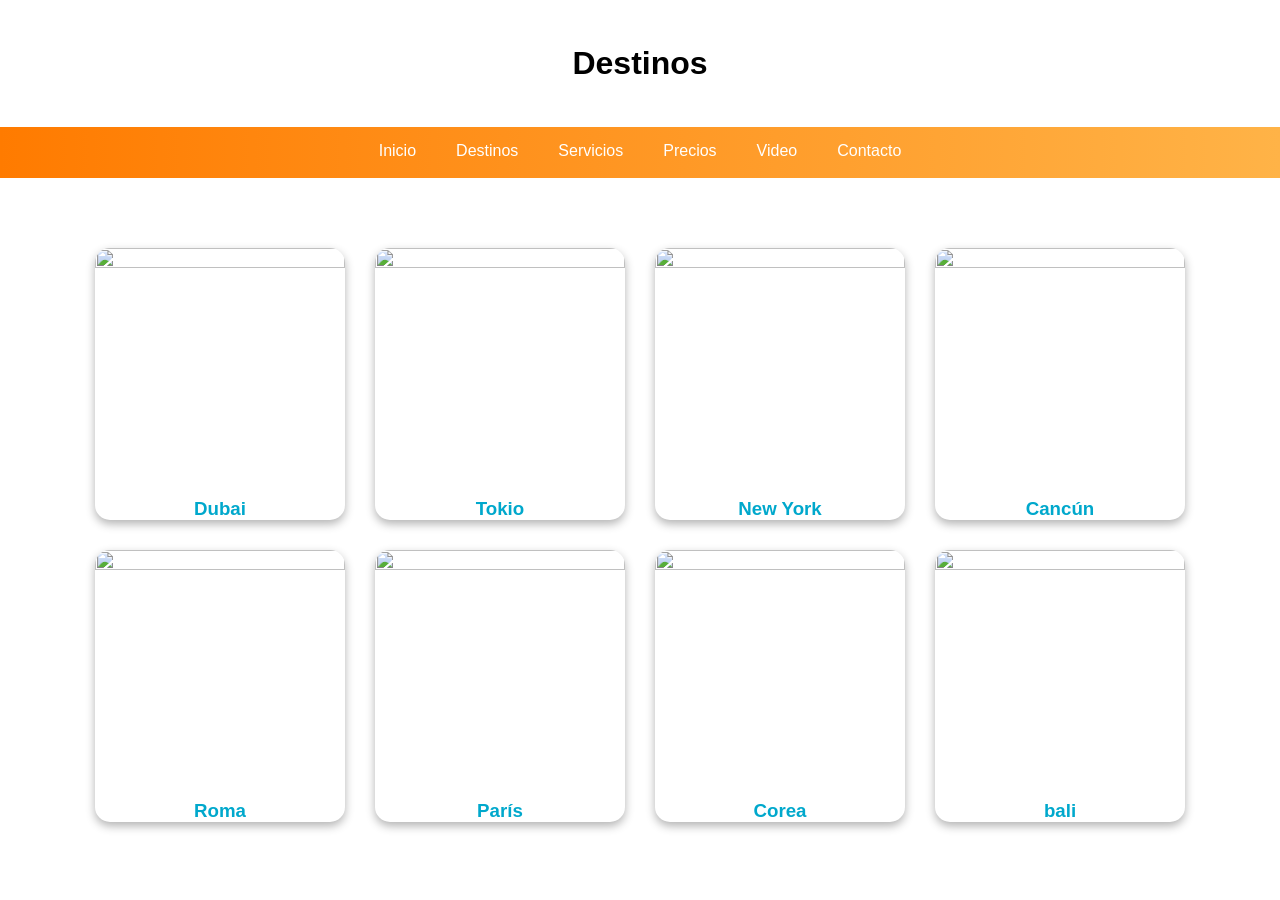
==== destinos.html @ a0a66d20 "cargando archivos" ====
<!DOCTYPE html>

<html lang="es">
<head>
<meta charset="UTF-8">
<title>Destinos</title>
<link rel="stylesheet" href="style.css">
</head>

<body>

<header><h1>Destinos</h1></header>

<nav>
<ul class="menu">
<li><a href="index.html">Inicio</a></li>
<li><a href="destinos.html">Destinos</a></li>
<li><a href="servicios.html">Servicios</a></li>
<li><a href="precios.html">Precios</a></li>
<li><a href="video.html">Video</a></li>
<li><a href="contacto.html">Contacto</a></li>
</ul>
</nav>

<section class="contenedor">

<div class="card">
<img src=imagenes1/Dubai.jpg>
<h3>Dubai</h3>
</div>

<div class="card">
<img src=imagenes1/tokio.jfif>
<h3>Tokio</h3>
</div>

<div class="card">
<img src=imagenes1/New%20York.jpg>
<h3>New York</h3>
</div>

<div class="card">
<img src=imagenes1/cancun.jpg>
<h3>Cancún</h3>
</div>

<div class="card">
<img src=imagenes1/Roma.webp>
<h3>Roma</h3>
</div>

<div class="card">
<img src=imagenes1/paris.webp>
<h3>París</h3>
</div>
    <div class="card">
<img src=imagenes1/corea.webp>
<h3>Corea</h3>
</div>
    <div class="card">
<img src=imagenes1/bali.jfif>
<h3>bali</h3>
</div>

</section>

</body>
</html>
---- style.css ----
* {
    margin: 0;
    padding: 0;
    box-sizing: border-box;
}

body {
    font-family: Arial;
    
    /* FONDO CON IMAGEN */
    background: url("https://images.unsplash.com/photo-1507525428034-b723cf961d3e") no-repeat center center fixed;
    background-size: cover;
}

/* CAPA TRANSPARENTE PARA MEJOR VISIBILIDAD */
section:not(.hero), header, footer {
    background: rgba(255,255,255,0.92);
    backdrop-filter: blur(5px);
    border-radius: 15px;
    margin: 15px;
}

/* HEADER */
header {
    text-align: center;
    padding: 30px;
}

/* MENÚ */
nav {
    background: linear-gradient(90deg, #ff7b00, #ffb347);
}

.menu {
    display: flex;
    justify-content: center;
    list-style: none;
}

.menu a {
    color: white;
    padding: 15px 20px;
    display: block;
    text-decoration: none;
    transition: 0.3s;
}

.menu a:hover {
   background: white;
    color: #ff7b00;
    border-radius: 20px;
}

/* ANIMACIÓN MENÚ */
.menu a::after {
    content: "";
    height: 3px;
    background: #00a8cc;
    display: block;
    transform: scaleX(0);
    transition: 0.3s;
}

.menu a:hover::after {
    transform: scaleX(1);
}

/* SECCIONES */
section {
    padding: 40px;
    text-align: center;
}

/* CARDS */
.contenedor {
    display: flex;
    flex-wrap: wrap;
    justify-content: center;
}

.card {
    background: white;
    width: 250px;
    margin: 15px;
    border-radius: 15px;
    overflow: hidden;
    box-shadow: 0 4px 10px rgba(0,0,0,0.3);
    transition: 0.3s;
}

   .card:hover {
    transform: scale(1.08);
    box-shadow: 0 10px 25px rgba(0,0,0,0.5);
}


.card img {
    width: 100%;
    aspect-ratio: 1 / 1;
    object-fit: cover;
}

/* TABLA */
table {
    margin: auto;
    border-collapse: collapse;
    width: 60%;
    background: white;
}

th, td {
    padding: 10px;
    border: 1px solid #ccc;
}

/* VIDEO */
iframe {
    width: 70%;
    height: 400px;
    border-radius: 10px;
}

/* FORM */
form {
    display: flex;
    flex-direction: column;
    width: 300px;
    margin: auto;
}

input, select, textarea {
    margin: 10px 0;
    padding: 10px;
}

button {
    background: linear-gradient(45deg, #ff7b00, #ff3d00);
    color: white;
    border: none;
    padding: 12px;
    border-radius: 20px;
    cursor: pointer;
    transition: 0.3s;
    font-weight: bold;
}

button:hover {
    transform: scale(1.1);
    background: linear-gradient(45deg, #00c9a7, #00a8cc);
}

/* FOOTER */
footer {
    text-align: center;
    padding: 15px;
}

/* ANIMACIÓN DE ENTRADA */
.fade {
    opacity: 0;
    transform: translateY(30px);
    animation: aparecer 1.2s ease forwards;
}

@keyframes aparecer {
    to {
        opacity: 1;
        transform: translateY(0);
    }
}
h2 {
    color: #ff7b00;
    margin-bottom: 15px;
}

h3 {
    color: #00a8cc;
}
table {
    border-radius: 10px;
    overflow: hidden;
}
/* CONTENEDOR DE TABLA */
.tabla-container {
    display: flex;
    justify-content: center;
}

/* TABLA PRO */
table {
    margin: 20px;
    border-collapse: collapse;
    width: 70%;
    background: white;
    border-radius: 12px;
    overflow: hidden;
    box-shadow: 0 5px 15px rgba(0,0,0,0.3);
}

/* ENCABEZADO */
th {
    background: linear-gradient(45deg, #ff7b00, #ffb347);
    color: white;
    padding: 12px;
}

/* CELDAS */
td {
    padding: 12px;
}

/* FILAS INTERCALADAS */
tr:nth-child(even) {
    background: #f5f5f5;
}

/* EFECTO HOVER */
tr:hover {
    background: #ffe0b2;
    transform: scale(1.01);
    transition: 0.2s;
}
/* =========================
   HERO (BIENVENIDA NUEVA)
========================= */

.hero {
    height: 90vh;
    background: url("imagenes/viaje.jpg") no-repeat center center/cover;
    display: flex;
    justify-content: center;
    align-items: center;
    border-radius: 15px;
    margin: 15px;
}

/* CAPA OSCURA ENCIMA */
.hero .overlay {
    background: rgba(0,0,0,0.55);
    color: white;
    text-align: center;
    padding: 40px;
    border-radius: 10px;
    animation: fadeIn 1.5s ease;
}

/* TEXTO */
.hero h2 {
    font-size: 40px;
    margin-bottom: 10px;
    color: white;
}

.hero p {
    font-size: 18px;
}

/* BOTÓN */
.hero .btn {
    display: inline-block;
    margin-top: 15px;
    padding: 12px 25px;
    background: #ff7b00;
    color: white;
    text-decoration: none;
    border-radius: 25px;
    transition: 0.3s;
    font-weight: bold;
}

.hero .btn:hover {
    background: #00a8cc;
    transform: scale(1.1);
}

/* ANIMACIÓN */
@keyframes fadeIn {
    from {
        opacity: 0;
        transform: translateY(40px);
    }
    to {
        opacity: 1;
        transform: translateY(0);
    }
}
.hero {
    height: 90vh;
    background: url("imagenes/viaje.jpg") no-repeat center center/cover;
    display: flex;
    justify-content: center;
    align-items: center;
    border-radius: 15px;
    margin: 15px;
}

.hero .overlay {
    background: rgba(0,0,0,0.55);
    color: white;
    text-align: center;
    padding: 40px;
    border-radius: 10px;
}
/* INFO ICONOS */
.info {
    display: flex;
    justify-content: space-around;
    text-align: center;
    padding: 30px;
}

.info-box {
    background: white;
    padding: 20px;
    border-radius: 15px;
    width: 200px;
    box-shadow: 0 5px 15px rgba(0,0,0,0.2);
    transition: 0.3s;
}

.info-box:hover {
    transform: translateY(-10px);
}

/* BOTÓN EXTRA */
.btn2 {
    display: inline-block;
    padding: 12px 25px;
    background: #00a8cc;
    color: white;
    border-radius: 25px;
    text-decoration: none;
    transition: 0.3s;
}

.btn2:hover {
    background: #ff7b00;
    transform: scale(1.1);
}

/* SERVICIOS */
.servicios h2 {
    text-align: center;
}

/* PROMO */
.promo {
    text-align: center;
    padding: 50px;
    background: linear-gradient(45deg, #ff7b00, #ff3d00);
    color: white;
    border-radius: 15px;
    margin: 20px;
}

.promo .btn {
    background: white;
    color: #ff7b00;
}

.promo .btn:hover {
    background: #00a8cc;
    color: white;
}

.servicios {
    text-align: center;
    padding: 40px;
}

.servicios h2 {
    font-size: 32px;
    margin-bottom: 30px;
    color: #333;
}

/* CONTENEDOR */
.servicios .cards {
    display: flex;
    flex-wrap: wrap;
    justify-content: center;
    gap: 25px;
}

/* TARJETAS SOLO DE SERVICIOS */
.servicios .card {
    width: 250px;
    background: white;
    border-radius: 15px;
    overflow: hidden;
    box-shadow: 0px 8px 20px rgba(0,0,0,0.15);
    transition: transform 0.3s, box-shadow 0.3s;
}

/* HOVER */
.servicios .card:hover {
    transform: translateY(-10px) scale(1.05);
    box-shadow: 0px 15px 30px rgba(0,0,0,0.25);
}

/* IMAGEN */
.servicios .card img {
    width: 100%;
    height: 160px;
    object-fit: cover;
}

/* TEXTO */
.servicios .card h3 {
    margin: 10px 0;
    color: #ff6600;
}

.servicios .card p {
    padding: 0 15px 20px;
    font-size: 14px;
}

/* ANIMACIÓN AL CARGAR */
.fade {
    animation: aparecer 1s ease-in;
}

@keyframes aparecer {
    from {
        opacity: 0;
        transform: translateY(20px);
    }
    to {
        opacity: 1;
        transform: translateY(0);
    }
}

.servicios .card h3 {
    animation: flotar 2s infinite ease-in-out;
}

@keyframes flotar {
    0% { transform: translateY(0px); }
    50% { transform: translateY(-5px); }
    100% { transform: translateY(0px); }
}
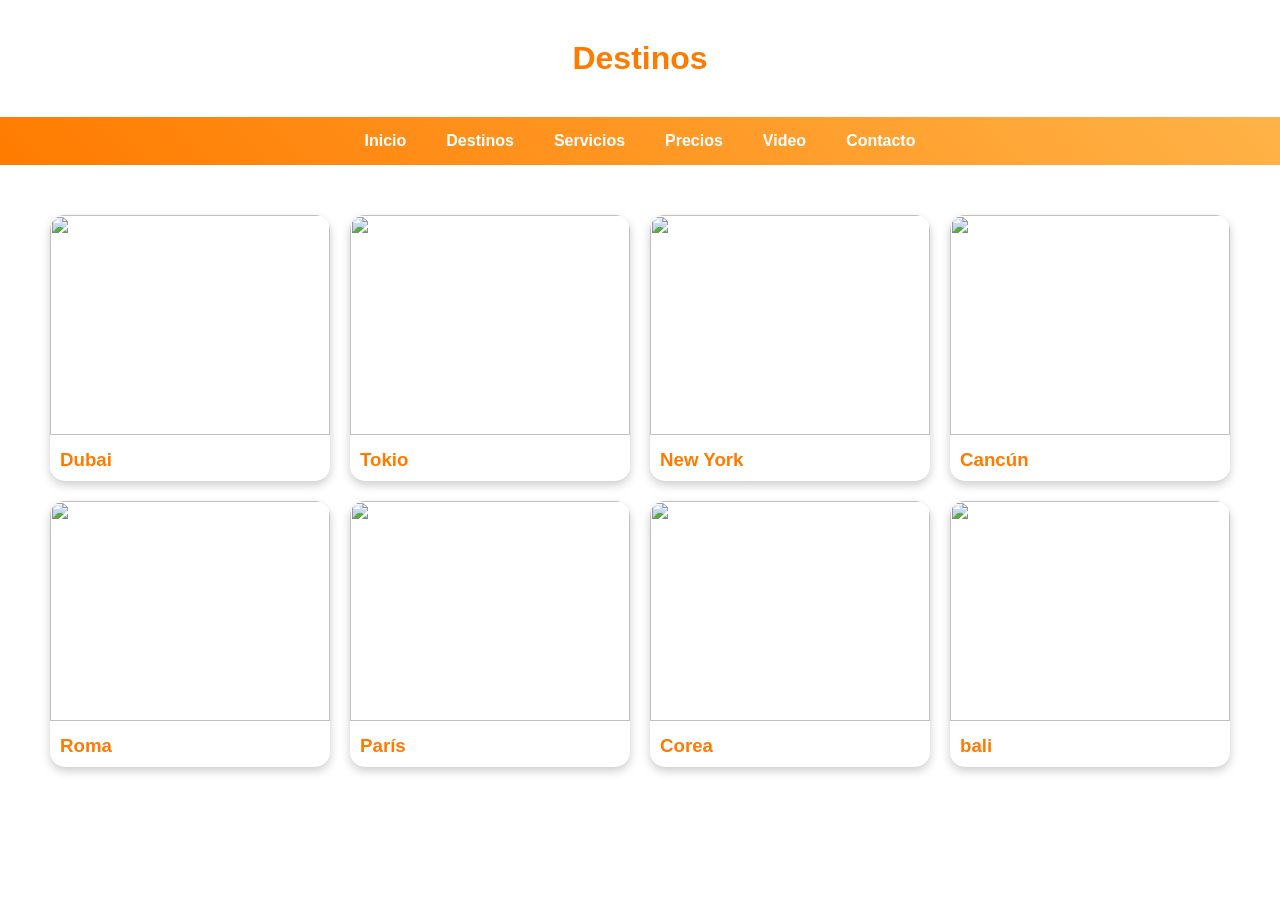
==== commit a64b156c: "Update destinos.html" ====
--- a/destinos.html
+++ b/destinos.html
@@ -35,7 +35,7 @@
 </div>
 
 <div class="card">
-<img src=imagenes1/New%20York.jpg>
+<img src=imagenes1/NewYork.jpg>
 <h3>New York</h3>
 </div>
 
--- a/style.css
+++ b/style.css
@@ -1,443 +1,274 @@
-* {
-    margin: 0;
-    padding: 0;
-    box-sizing: border-box;
-}
-
-body {
-    font-family: Arial;
-    
-    /* FONDO CON IMAGEN */
-    background: url("https://images.unsplash.com/photo-1507525428034-b723cf961d3e") no-repeat center center fixed;
-    background-size: cover;
-}
-
-/* CAPA TRANSPARENTE PARA MEJOR VISIBILIDAD */
-section:not(.hero), header, footer {
-    background: rgba(255,255,255,0.92);
-    backdrop-filter: blur(5px);
-    border-radius: 15px;
-    margin: 15px;
+*{
+margin:0;
+padding:0;
+box-sizing:border-box;
+}
+
+body{
+font-family:Arial,sans-serif;
+background:url("https://images.unsplash.com/photo-1507525428034-b723cf961d3e") no-repeat center center fixed;
+background-size:cover;
 }
 
 /* HEADER */
-header {
-    text-align: center;
-    padding: 30px;
-}
-
-/* MENÚ */
-nav {
-    background: linear-gradient(90deg, #ff7b00, #ffb347);
-}
-
-.menu {
-    display: flex;
-    justify-content: center;
-    list-style: none;
-}
-
-.menu a {
-    color: white;
-    padding: 15px 20px;
-    display: block;
-    text-decoration: none;
-    transition: 0.3s;
-}
-
-.menu a:hover {
-   background: white;
-    color: #ff7b00;
-    border-radius: 20px;
-}
-
-/* ANIMACIÓN MENÚ */
-.menu a::after {
-    content: "";
-    height: 3px;
-    background: #00a8cc;
-    display: block;
-    transform: scaleX(0);
-    transition: 0.3s;
-}
-
-.menu a:hover::after {
-    transform: scaleX(1);
+
+header{
+background:rgba(255,255,255,0.95);
+text-align:center;
+padding:25px;
+margin:15px;
+border-radius:15px;
+}
+
+header h1{
+color:#ff7b00;
+}
+
+/* MENU */
+
+nav{
+background:linear-gradient(45deg,#ff7b00,#ffb347);
+}
+
+.menu{
+display:flex;
+justify-content:center;
+flex-wrap:wrap;
+list-style:none;
+}
+
+.menu li a{
+display:block;
+padding:15px 20px;
+text-decoration:none;
+color:white;
+font-weight:bold;
+transition:0.3s;
+}
+
+.menu li a:hover{
+background:white;
+color:#ff7b00;
+}
+
+/* HERO */
+
+.hero{
+height:500px;
+background:url("https://images.unsplash.com/photo-1507525428034-b723cf961d3e") center center/cover no-repeat;
+display:flex;
+justify-content:center;
+align-items:center;
+margin:20px;
+border-radius:15px;
+}
+
+.overlay{
+background:rgba(0,0,0,0.6);
+padding:40px;
+border-radius:15px;
+text-align:center;
+color:white;
+}
+
+.overlay h2{
+font-size:40px;
+margin-bottom:15px;
+}
+
+.overlay p{
+font-size:18px;
+margin-bottom:20px;
+}
+
+/* BOTONES */
+
+.btn,
+.btn2{
+display:inline-block;
+padding:12px 25px;
+border-radius:25px;
+text-decoration:none;
+font-weight:bold;
+margin:5px;
+transition:0.3s;
+}
+
+.btn{
+background:#ff7b00;
+color:white;
+}
+
+.btn:hover{
+background:#00a8cc;
+}
+
+.btn2{
+background:#00a8cc;
+color:white;
+}
+
+.btn2:hover{
+background:#ff7b00;
 }
 
 /* SECCIONES */
-section {
-    padding: 40px;
-    text-align: center;
+
+section{
+background:rgba(255,255,255,0.92);
+margin:20px;
+padding:30px;
+border-radius:15px;
+}
+
+/* INFO */
+
+.info{
+display:flex;
+justify-content:center;
+flex-wrap:wrap;
+gap:20px;
+}
+
+.info-box{
+background:white;
+padding:20px;
+width:250px;
+border-radius:15px;
+box-shadow:0 4px 10px rgba(0,0,0,0.2);
+text-align:center;
+}
+
+.info-box h3{
+color:#ff7b00;
+margin-bottom:10px;
 }
 
 /* CARDS */
-.contenedor {
-    display: flex;
-    flex-wrap: wrap;
-    justify-content: center;
-}
-
-.card {
-    background: white;
-    width: 250px;
-    margin: 15px;
-    border-radius: 15px;
-    overflow: hidden;
-    box-shadow: 0 4px 10px rgba(0,0,0,0.3);
-    transition: 0.3s;
-}
-
-   .card:hover {
-    transform: scale(1.08);
-    box-shadow: 0 10px 25px rgba(0,0,0,0.5);
-}
-
-
-.card img {
-    width: 100%;
-    aspect-ratio: 1 / 1;
-    object-fit: cover;
+
+.contenedor,
+.cards{
+display:flex;
+flex-wrap:wrap;
+justify-content:center;
+gap:20px;
+}
+
+.card{
+background:white;
+width:280px;
+border-radius:15px;
+overflow:hidden;
+box-shadow:0 4px 10px rgba(0,0,0,0.2);
+transition:0.3s;
+}
+
+.card:hover{
+transform:translateY(-8px);
+}
+
+.card img{
+width:100%;
+height:220px;
+object-fit:cover;
+}
+
+.card h3{
+padding:10px;
+color:#ff7b00;
+}
+
+.card p{
+padding:10px;
 }
 
 /* TABLA */
-table {
-    margin: auto;
-    border-collapse: collapse;
-    width: 60%;
-    background: white;
-}
-
-th, td {
-    padding: 10px;
-    border: 1px solid #ccc;
-}
-
-/* VIDEO */
-iframe {
-    width: 70%;
-    height: 400px;
-    border-radius: 10px;
-}
-
-/* FORM */
-form {
-    display: flex;
-    flex-direction: column;
-    width: 300px;
-    margin: auto;
-}
-
-input, select, textarea {
-    margin: 10px 0;
-    padding: 10px;
-}
-
-button {
-    background: linear-gradient(45deg, #ff7b00, #ff3d00);
-    color: white;
-    border: none;
-    padding: 12px;
-    border-radius: 20px;
-    cursor: pointer;
-    transition: 0.3s;
-    font-weight: bold;
-}
-
-button:hover {
-    transform: scale(1.1);
-    background: linear-gradient(45deg, #00c9a7, #00a8cc);
+
+table{
+width:90%;
+margin:auto;
+border-collapse:collapse;
+background:white;
+}
+
+th{
+background:#ff7b00;
+color:white;
+padding:12px;
+}
+
+td{
+padding:12px;
+border:1px solid #ddd;
+}
+
+.img-tabla{
+width:80px;
+height:60px;
+object-fit:cover;
+border-radius:8px;
+}
+
+/* VIDEOS */
+
+iframe{
+width:80%;
+height:450px;
+display:block;
+margin:auto;
+border:none;
+border-radius:15px;
+}
+
+/* FORMULARIOS */
+
+form{
+display:flex;
+flex-direction:column;
+width:350px;
+margin:auto;
+}
+
+input,
+select,
+textarea{
+padding:12px;
+margin:10px 0;
+border:1px solid #ccc;
+border-radius:8px;
+}
+
+button{
+background:#ff7b00;
+color:white;
+border:none;
+padding:12px;
+border-radius:20px;
+cursor:pointer;
+font-weight:bold;
+}
+
+button:hover{
+background:#00a8cc;
+}
+
+/* PROMO */
+
+.promo{
+text-align:center;
+}
+
+.promo h2{
+color:#ff7b00;
+margin-bottom:15px;
 }
 
 /* FOOTER */
-footer {
-    text-align: center;
-    padding: 15px;
-}
-
-/* ANIMACIÓN DE ENTRADA */
-.fade {
-    opacity: 0;
-    transform: translateY(30px);
-    animation: aparecer 1.2s ease forwards;
-}
-
-@keyframes aparecer {
-    to {
-        opacity: 1;
-        transform: translateY(0);
-    }
-}
-h2 {
-    color: #ff7b00;
-    margin-bottom: 15px;
-}
-
-h3 {
-    color: #00a8cc;
-}
-table {
-    border-radius: 10px;
-    overflow: hidden;
-}
-/* CONTENEDOR DE TABLA */
-.tabla-container {
-    display: flex;
-    justify-content: center;
-}
-
-/* TABLA PRO */
-table {
-    margin: 20px;
-    border-collapse: collapse;
-    width: 70%;
-    background: white;
-    border-radius: 12px;
-    overflow: hidden;
-    box-shadow: 0 5px 15px rgba(0,0,0,0.3);
-}
-
-/* ENCABEZADO */
-th {
-    background: linear-gradient(45deg, #ff7b00, #ffb347);
-    color: white;
-    padding: 12px;
-}
-
-/* CELDAS */
-td {
-    padding: 12px;
-}
-
-/* FILAS INTERCALADAS */
-tr:nth-child(even) {
-    background: #f5f5f5;
-}
-
-/* EFECTO HOVER */
-tr:hover {
-    background: #ffe0b2;
-    transform: scale(1.01);
-    transition: 0.2s;
-}
-/* =========================
-   HERO (BIENVENIDA NUEVA)
-========================= */
-
-.hero {
-    height: 90vh;
-    background: url("imagenes/viaje.jpg") no-repeat center center/cover;
-    display: flex;
-    justify-content: center;
-    align-items: center;
-    border-radius: 15px;
-    margin: 15px;
-}
-
-/* CAPA OSCURA ENCIMA */
-.hero .overlay {
-    background: rgba(0,0,0,0.55);
-    color: white;
-    text-align: center;
-    padding: 40px;
-    border-radius: 10px;
-    animation: fadeIn 1.5s ease;
-}
-
-/* TEXTO */
-.hero h2 {
-    font-size: 40px;
-    margin-bottom: 10px;
-    color: white;
-}
-
-.hero p {
-    font-size: 18px;
-}
-
-/* BOTÓN */
-.hero .btn {
-    display: inline-block;
-    margin-top: 15px;
-    padding: 12px 25px;
-    background: #ff7b00;
-    color: white;
-    text-decoration: none;
-    border-radius: 25px;
-    transition: 0.3s;
-    font-weight: bold;
-}
-
-.hero .btn:hover {
-    background: #00a8cc;
-    transform: scale(1.1);
-}
-
-/* ANIMACIÓN */
-@keyframes fadeIn {
-    from {
-        opacity: 0;
-        transform: translateY(40px);
-    }
-    to {
-        opacity: 1;
-        transform: translateY(0);
-    }
-}
-.hero {
-    height: 90vh;
-    background: url("imagenes/viaje.jpg") no-repeat center center/cover;
-    display: flex;
-    justify-content: center;
-    align-items: center;
-    border-radius: 15px;
-    margin: 15px;
-}
-
-.hero .overlay {
-    background: rgba(0,0,0,0.55);
-    color: white;
-    text-align: center;
-    padding: 40px;
-    border-radius: 10px;
-}
-/* INFO ICONOS */
-.info {
-    display: flex;
-    justify-content: space-around;
-    text-align: center;
-    padding: 30px;
-}
-
-.info-box {
-    background: white;
-    padding: 20px;
-    border-radius: 15px;
-    width: 200px;
-    box-shadow: 0 5px 15px rgba(0,0,0,0.2);
-    transition: 0.3s;
-}
-
-.info-box:hover {
-    transform: translateY(-10px);
-}
-
-/* BOTÓN EXTRA */
-.btn2 {
-    display: inline-block;
-    padding: 12px 25px;
-    background: #00a8cc;
-    color: white;
-    border-radius: 25px;
-    text-decoration: none;
-    transition: 0.3s;
-}
-
-.btn2:hover {
-    background: #ff7b00;
-    transform: scale(1.1);
-}
-
-/* SERVICIOS */
-.servicios h2 {
-    text-align: center;
-}
-
-/* PROMO */
-.promo {
-    text-align: center;
-    padding: 50px;
-    background: linear-gradient(45deg, #ff7b00, #ff3d00);
-    color: white;
-    border-radius: 15px;
-    margin: 20px;
-}
-
-.promo .btn {
-    background: white;
-    color: #ff7b00;
-}
-
-.promo .btn:hover {
-    background: #00a8cc;
-    color: white;
-}
-
-.servicios {
-    text-align: center;
-    padding: 40px;
-}
-
-.servicios h2 {
-    font-size: 32px;
-    margin-bottom: 30px;
-    color: #333;
-}
-
-/* CONTENEDOR */
-.servicios .cards {
-    display: flex;
-    flex-wrap: wrap;
-    justify-content: center;
-    gap: 25px;
-}
-
-/* TARJETAS SOLO DE SERVICIOS */
-.servicios .card {
-    width: 250px;
-    background: white;
-    border-radius: 15px;
-    overflow: hidden;
-    box-shadow: 0px 8px 20px rgba(0,0,0,0.15);
-    transition: transform 0.3s, box-shadow 0.3s;
-}
-
-/* HOVER */
-.servicios .card:hover {
-    transform: translateY(-10px) scale(1.05);
-    box-shadow: 0px 15px 30px rgba(0,0,0,0.25);
-}
-
-/* IMAGEN */
-.servicios .card img {
-    width: 100%;
-    height: 160px;
-    object-fit: cover;
-}
-
-/* TEXTO */
-.servicios .card h3 {
-    margin: 10px 0;
-    color: #ff6600;
-}
-
-.servicios .card p {
-    padding: 0 15px 20px;
-    font-size: 14px;
-}
-
-/* ANIMACIÓN AL CARGAR */
-.fade {
-    animation: aparecer 1s ease-in;
-}
-
-@keyframes aparecer {
-    from {
-        opacity: 0;
-        transform: translateY(20px);
-    }
-    to {
-        opacity: 1;
-        transform: translateY(0);
-    }
-}
-
-.servicios .card h3 {
-    animation: flotar 2s infinite ease-in-out;
-}
-
-@keyframes flotar {
-    0% { transform: translateY(0px); }
-    50% { transform: translateY(-5px); }
-    100% { transform: translateY(0px); }
-}+
+footer{
+background:rgba(255,255,255,0.95);
+text-align:center;
+padding:15px;
+margin:15px;
+border-radius:15px;
+}
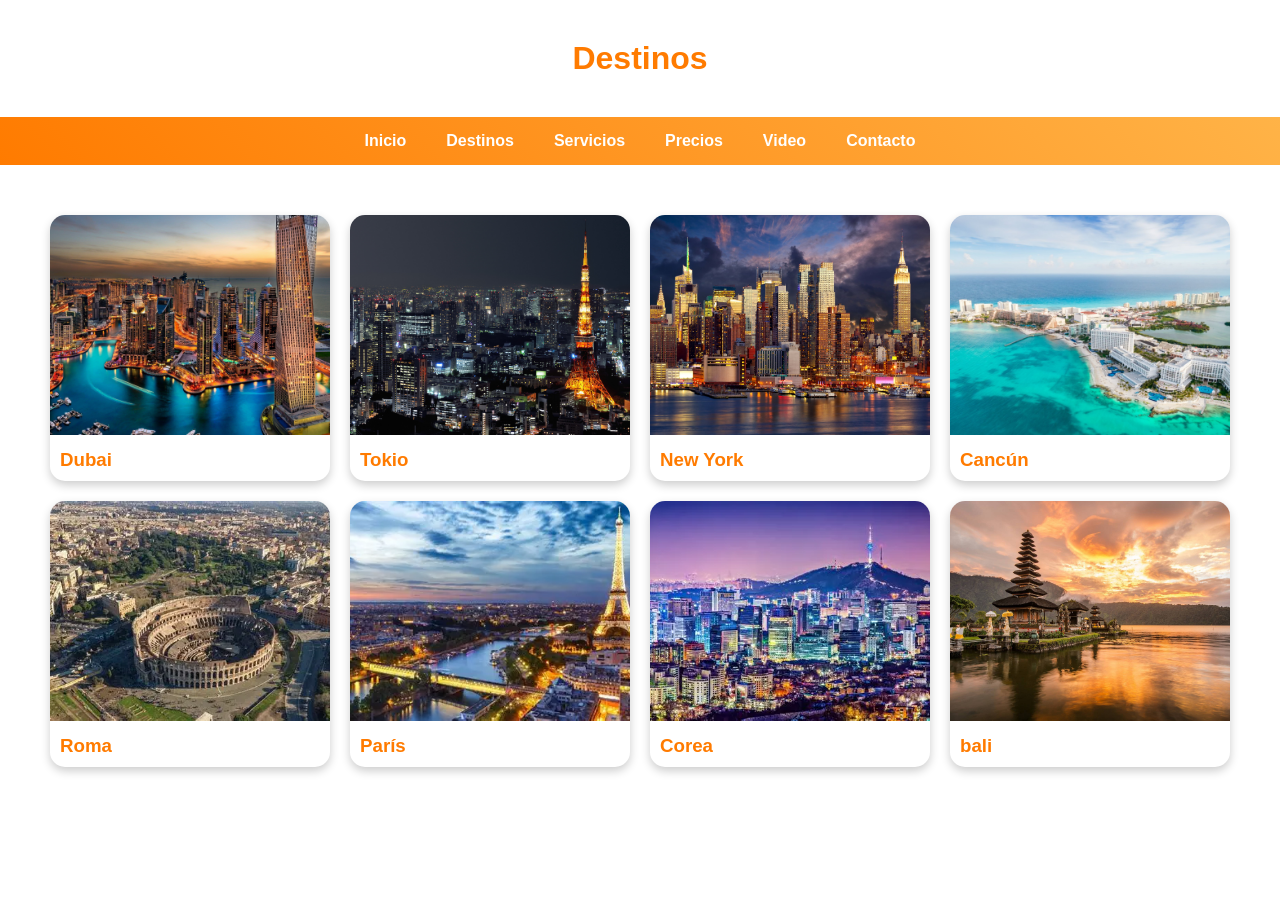
==== commit 9a346965: "Update destinos.html" ====
--- a/destinos.html
+++ b/destinos.html
@@ -25,40 +25,40 @@
 <section class="contenedor">
 
 <div class="card">
-<img src=imagenes1/Dubai.jpg>
+<img src=Dubai.jpg>
 <h3>Dubai</h3>
 </div>
 
 <div class="card">
-<img src=imagenes1/tokio.jfif>
+<img src=tokio.jfif>
 <h3>Tokio</h3>
 </div>
 
 <div class="card">
-<img src=imagenes1/NewYork.jpg>
+<img src=NewYork.jpg>
 <h3>New York</h3>
 </div>
 
 <div class="card">
-<img src=imagenes1/cancun.jpg>
+<img src=cancun.jpg>
 <h3>Cancún</h3>
 </div>
 
 <div class="card">
-<img src=imagenes1/Roma.webp>
+<img src=Roma.webp>
 <h3>Roma</h3>
 </div>
 
 <div class="card">
-<img src=imagenes1/paris.webp>
+<img src=paris.webp>
 <h3>París</h3>
 </div>
     <div class="card">
-<img src=imagenes1/corea.webp>
+<img src=corea.webp>
 <h3>Corea</h3>
 </div>
     <div class="card">
-<img src=imagenes1/bali.jfif>
+<img src=bali.jfif>
 <h3>bali</h3>
 </div>
 
